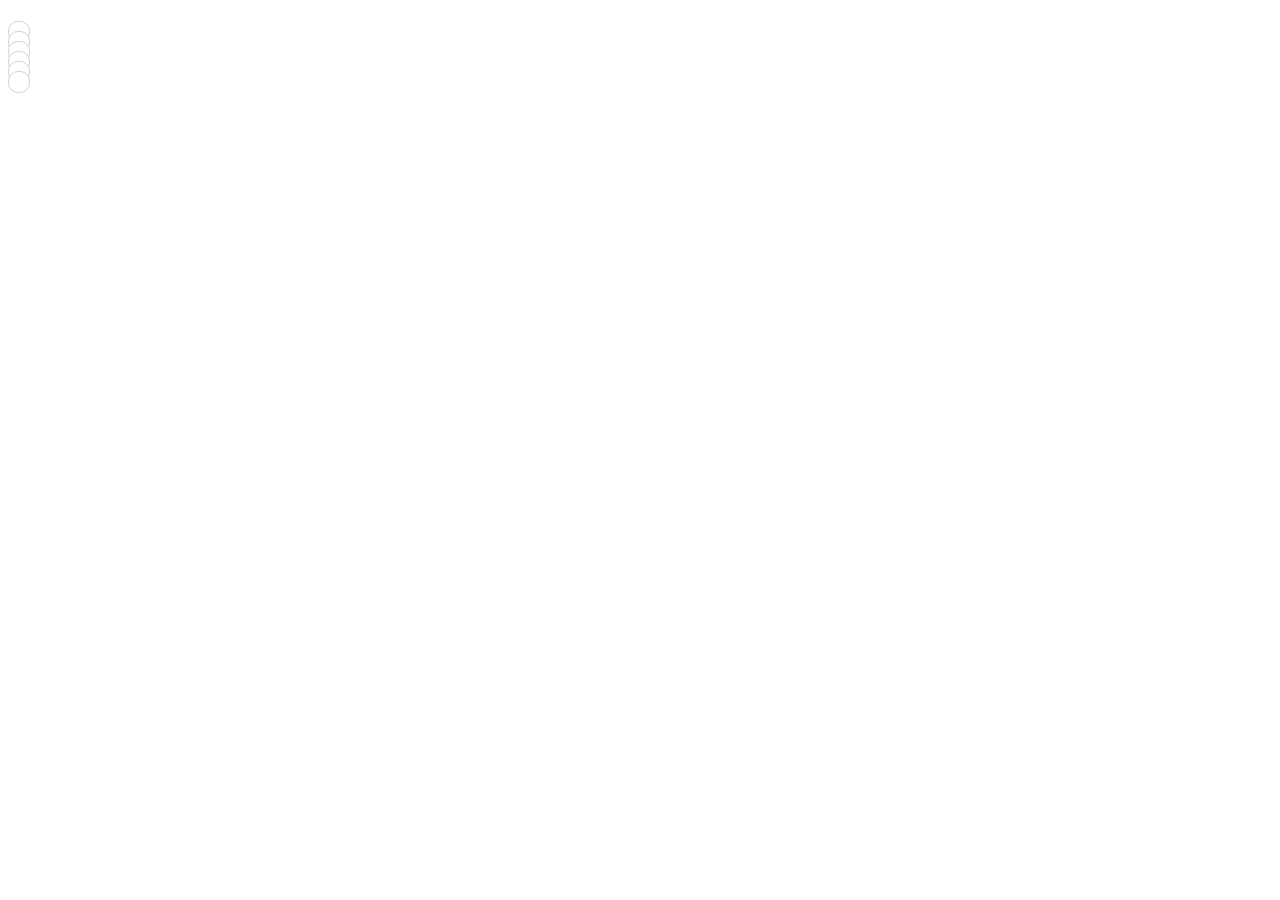
==== options.html @ e24d153e "I have made visual improvements." ====
<!DOCTYPE html>
<html>
   <head>
      <title data-l10n-id="optionsTitle"></title>
      <style>
        ul {
          list-style: none;
          padding-left:0;
        }
        body {
        white-space:nowrap;
        }
        li {
          display: flex;
          align-items: center;
          font-size: 14px;
          margin-bottom: 10px;
        }
        input[type="checkbox"] {
          display: none;
        }
        label {
          position: relative;
          cursor: pointer;
          padding-left: 30px;
        }
        label::before {
          content: "";
          position: absolute;
          left: 0;
          top: 0;
          width: 20px;
          height: 20px;
          border-radius: 10px;
          border: 1px solid lightgray;
          background-color: white;
        }
        input[type="checkbox"]:checked + label::before {
          border: 1px solid lightgreen;
          background-color: lightgreen;
        }
      </style>
   </head>
   <body>
      <h4 data-l10n-id="optionsTitle"></h4>
      <ul>
         <li><input type="checkbox" id="block_60fps" class="checkbox"><label for="block_60fps" data-l10n-id="optionsBlock60fps"></label></li>
         <li><input type="checkbox" id="block_h264" class="checkbox"><label for="block_h264" data-l10n-id="optionsBlockH264"></label></li>
         <li><input type="checkbox" id="block_vp8" class="checkbox"><label for="block_vp8" data-l10n-id="optionsBlockVP8"></label></li>
         <li><input type="checkbox" id="block_vp9" class="checkbox"><label for="block_vp9" data-l10n-id="optionsBlockVP9"></label></li>
         <li><input type="checkbox" id="block_av1" class="checkbox"><label for="block_av1" data-l10n-id="optionsBlockAV1"></label></li>
         <li><input type="checkbox" id="disable_LN" class="checkbox"><label for="disable_LN" data-l10n-id="optionsDisableLN"></label></li>
      </ul>
      <script src="options.js"></script>
   </body>
</html>
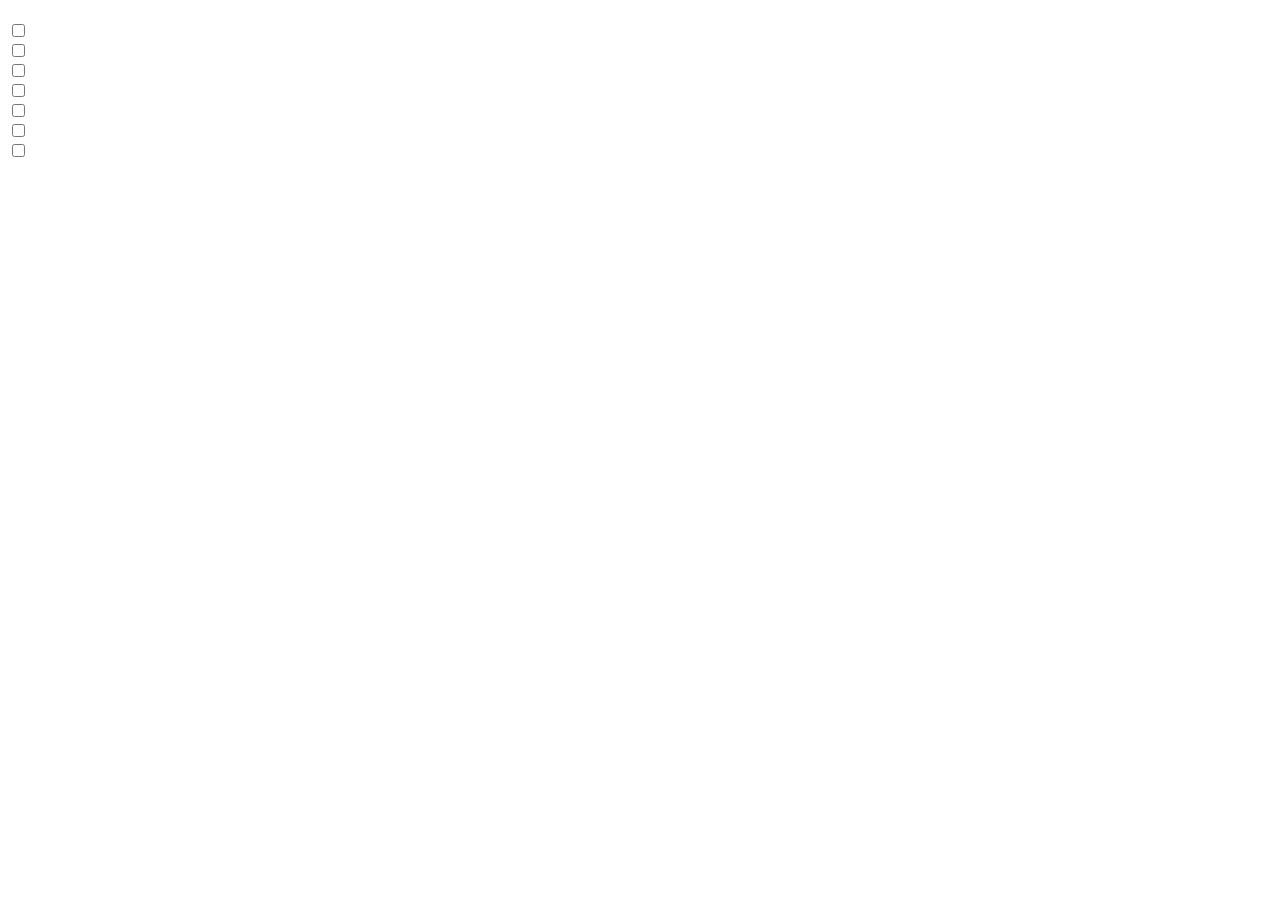
==== commit 01306d09: "Implement additional UI checkbox" ====
--- a/options.html
+++ b/options.html
@@ -10,41 +10,13 @@
         body {
         white-space:nowrap;
         }
-        li {
-          display: flex;
-          align-items: center;
-          font-size: 14px;
-          margin-bottom: 10px;
-        }
-        input[type="checkbox"] {
-          display: none;
-        }
-        label {
-          position: relative;
-          cursor: pointer;
-          padding-left: 30px;
-        }
-        label::before {
-          content: "";
-          position: absolute;
-          left: 0;
-          top: 0;
-          width: 20px;
-          height: 20px;
-          border-radius: 10px;
-          border: 1px solid lightgray;
-          background-color: white;
-        }
-        input[type="checkbox"]:checked + label::before {
-          border: 1px solid lightgreen;
-          background-color: lightgreen;
-        }
       </style>
    </head>
    <body>
       <h4 data-l10n-id="optionsTitle"></h4>
       <ul>
          <li><input type="checkbox" id="block_60fps" class="checkbox"><label for="block_60fps" data-l10n-id="optionsBlock60fps"></label></li>
+         <li><input type="checkbox" id="block_HDR" class="checkbox"><label for="block_HDR" data-l10n-id="optionsBlockHDR"></label></li>
          <li><input type="checkbox" id="block_h264" class="checkbox"><label for="block_h264" data-l10n-id="optionsBlockH264"></label></li>
          <li><input type="checkbox" id="block_vp8" class="checkbox"><label for="block_vp8" data-l10n-id="optionsBlockVP8"></label></li>
          <li><input type="checkbox" id="block_vp9" class="checkbox"><label for="block_vp9" data-l10n-id="optionsBlockVP9"></label></li>
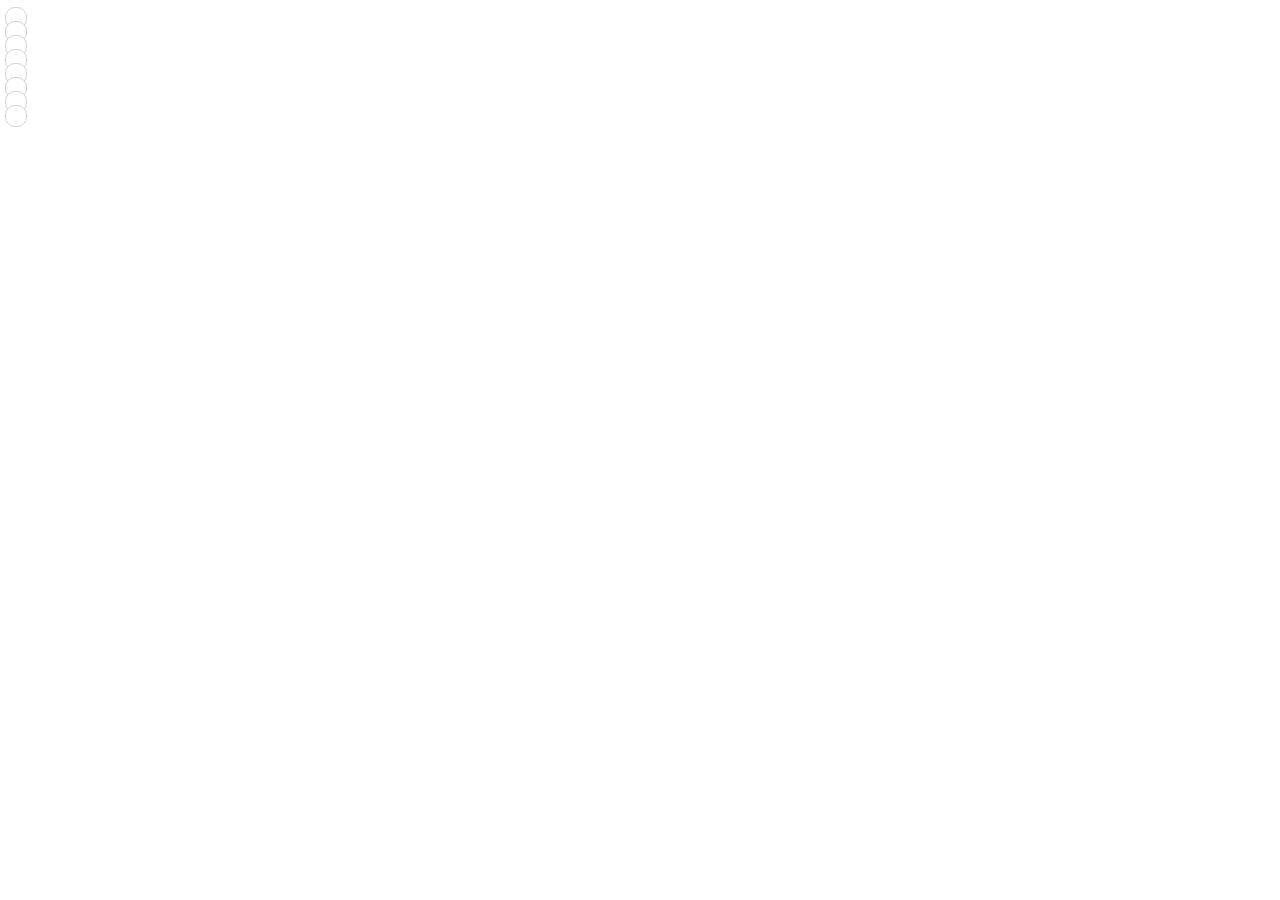
==== commit a0c6f123: "Merge 447ed72870a04e62ea431af8a181716a213d18a9 into 16b206e49a391c184cc356344387927ee127049f" ====
--- a/options.html
+++ b/options.html
@@ -3,24 +3,97 @@
    <head>
       <title data-l10n-id="optionsTitle"></title>
       <style>
+        @media (prefers-color-scheme: light) {
+          body {
+            color: black;
+            background: white;
+          }
+          p {
+            background: #efefef;
+          }
+        }
+        @media (prefers-color-scheme: dark) {
+          body {
+            color: white;
+            background-color: #202020;
+          }
+          p {
+            background: #3a3a3a;
+          }
+        }
+        body {
+          white-space: nowrap;
+          margin: 0px;
+        }
         ul {
           list-style: none;
-          padding-left:0;
+          margin-top: 5px;
+          margin-bottom: 5px;
+          padding-left: 5px;
+          padding-right: 8px;
         }
-        body {
-        white-space:nowrap;
+        li {
+          padding-top: 2px;
+          padding-bottom: 2px;
+        }
+        input.checkbox {
+          margin-right: 5px;
+          vertical-align: middle;
+        }
+        label {
+          vertical-align: middle;
+        }
+        p {
+          text-align: center;
+          font-weight: bold;
+          font-size: 1.3em;
+          padding: 0px;
+          margin: 0px;
+        }
+        li {
+          display: flex;
+          align-items: center;
+          font-size: 14px;
+          margin-bottom: 10px;
+        }
+        input[type="checkbox"] {
+          display: none;
+        }
+        label {
+          position: relative;
+          cursor: pointer;
+          padding-left: 30px;
+        }
+        label::before {
+          content: "";
+          position: absolute;
+          left: 0;
+          top: 0;
+          width: 20px;
+          height: 20px;
+          border-radius: 10px;
+          border: 1px solid lightgray;
+          background-color: white;
+        }
+        input[type="checkbox"]:checked + label::before {
+          border: 1px solid lightgreen;
+          background-color: lightgreen;
         }
       </style>
    </head>
    <body>
-      <h4 data-l10n-id="optionsTitle"></h4>
+      <p data-l10n-id="optionsTitleVideo"></p>
       <ul>
          <li><input type="checkbox" id="block_60fps" class="checkbox"><label for="block_60fps" data-l10n-id="optionsBlock60fps"></label></li>
-         <li><input type="checkbox" id="block_HDR" class="checkbox"><label for="block_HDR" data-l10n-id="optionsBlockHDR"></label></li>
          <li><input type="checkbox" id="block_h264" class="checkbox"><label for="block_h264" data-l10n-id="optionsBlockH264"></label></li>
          <li><input type="checkbox" id="block_vp8" class="checkbox"><label for="block_vp8" data-l10n-id="optionsBlockVP8"></label></li>
          <li><input type="checkbox" id="block_vp9" class="checkbox"><label for="block_vp9" data-l10n-id="optionsBlockVP9"></label></li>
          <li><input type="checkbox" id="block_av1" class="checkbox"><label for="block_av1" data-l10n-id="optionsBlockAV1"></label></li>
+      </ul>
+      <p data-l10n-id="optionsTitleAudio"></p>
+      <ul>
+         <li><input type="checkbox" id="block_opus" class="checkbox"><label for="block_opus" data-l10n-id="optionsBlockOpus"></label></li>
+         <li><input type="checkbox" id="block_mp4a" class="checkbox"><label for="block_mp4a" data-l10n-id="optionsBlockMP4A"></label></li>
          <li><input type="checkbox" id="disable_LN" class="checkbox"><label for="disable_LN" data-l10n-id="optionsDisableLN"></label></li>
       </ul>
       <script src="options.js"></script>
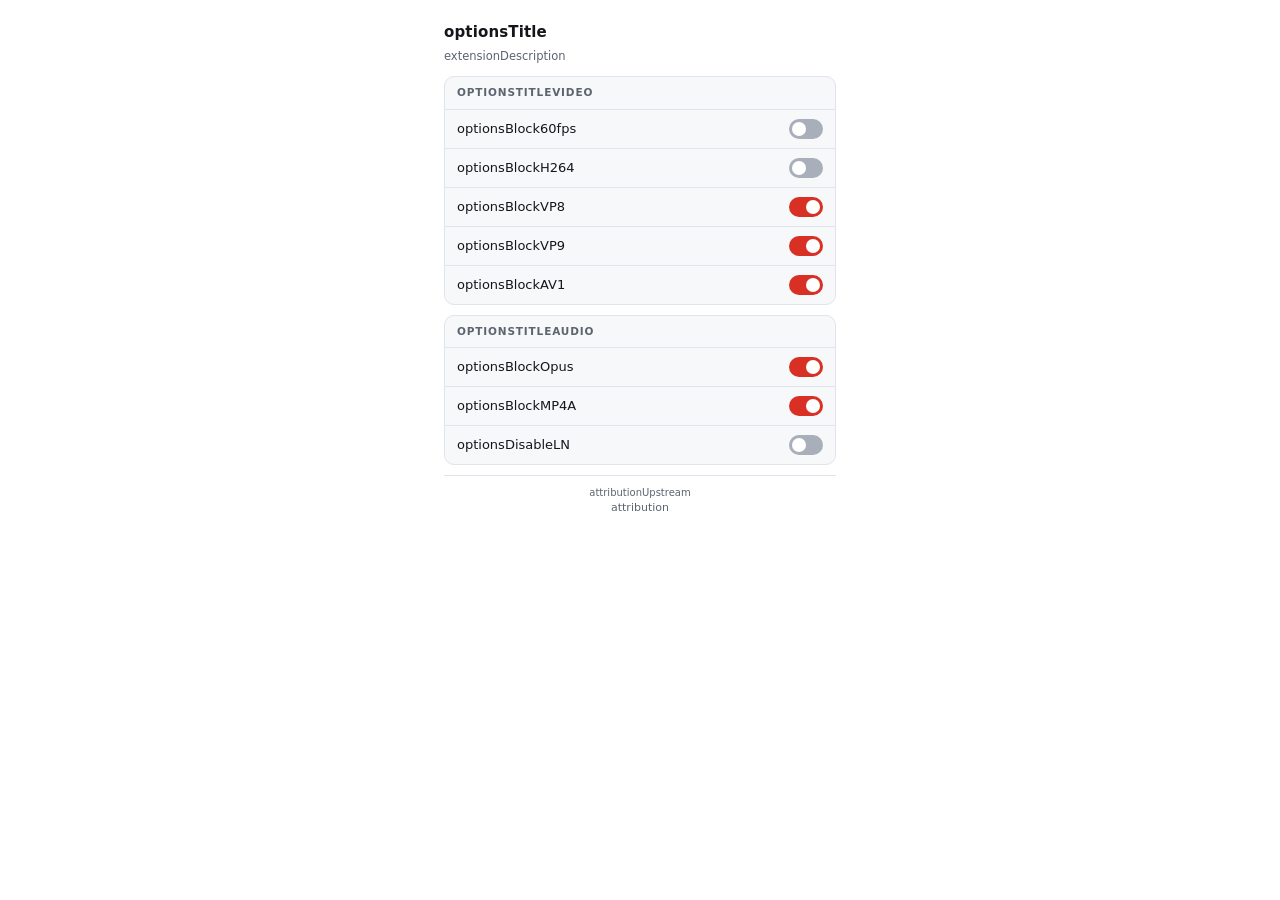
==== commit 6f8fde9e: "Reestructuración, reorganización, actualización, mejoras y ajustes. refactor: migrate to Manifest V3" ====
--- a/options.html
+++ b/options.html
@@ -1,101 +1,31 @@
 <!DOCTYPE html>
-<html>
+<html lang="en">
+   <!-- Modified and improved by LiebeBlack -->
    <head>
-      <title data-l10n-id="optionsTitle"></title>
-      <style>
-        @media (prefers-color-scheme: light) {
-          body {
-            color: black;
-            background: white;
-          }
-          p {
-            background: #efefef;
-          }
-        }
-        @media (prefers-color-scheme: dark) {
-          body {
-            color: white;
-            background-color: #202020;
-          }
-          p {
-            background: #3a3a3a;
-          }
-        }
-        body {
-          white-space: nowrap;
-          margin: 0px;
-        }
-        ul {
-          list-style: none;
-          margin-top: 5px;
-          margin-bottom: 5px;
-          padding-left: 5px;
-          padding-right: 8px;
-        }
-        li {
-          padding-top: 2px;
-          padding-bottom: 2px;
-        }
-        input.checkbox {
-          margin-right: 5px;
-          vertical-align: middle;
-        }
-        label {
-          vertical-align: middle;
-        }
-        p {
-          text-align: center;
-          font-weight: bold;
-          font-size: 1.3em;
-          padding: 0px;
-          margin: 0px;
-        }
-        li {
-          display: flex;
-          align-items: center;
-          font-size: 14px;
-          margin-bottom: 10px;
-        }
-        input[type="checkbox"] {
-          display: none;
-        }
-        label {
-          position: relative;
-          cursor: pointer;
-          padding-left: 30px;
-        }
-        label::before {
-          content: "";
-          position: absolute;
-          left: 0;
-          top: 0;
-          width: 20px;
-          height: 20px;
-          border-radius: 10px;
-          border: 1px solid lightgray;
-          background-color: white;
-        }
-        input[type="checkbox"]:checked + label::before {
-          border: 1px solid lightgreen;
-          background-color: lightgreen;
-        }
-      </style>
+      <meta charset="utf-8">
+      <title data-i18n="optionsTitle"></title>
+      <link rel="stylesheet" href="src/options/options.css">
    </head>
    <body>
-      <p data-l10n-id="optionsTitleVideo"></p>
-      <ul>
-         <li><input type="checkbox" id="block_60fps" class="checkbox"><label for="block_60fps" data-l10n-id="optionsBlock60fps"></label></li>
-         <li><input type="checkbox" id="block_h264" class="checkbox"><label for="block_h264" data-l10n-id="optionsBlockH264"></label></li>
-         <li><input type="checkbox" id="block_vp8" class="checkbox"><label for="block_vp8" data-l10n-id="optionsBlockVP8"></label></li>
-         <li><input type="checkbox" id="block_vp9" class="checkbox"><label for="block_vp9" data-l10n-id="optionsBlockVP9"></label></li>
-         <li><input type="checkbox" id="block_av1" class="checkbox"><label for="block_av1" data-l10n-id="optionsBlockAV1"></label></li>
-      </ul>
-      <p data-l10n-id="optionsTitleAudio"></p>
-      <ul>
-         <li><input type="checkbox" id="block_opus" class="checkbox"><label for="block_opus" data-l10n-id="optionsBlockOpus"></label></li>
-         <li><input type="checkbox" id="block_mp4a" class="checkbox"><label for="block_mp4a" data-l10n-id="optionsBlockMP4A"></label></li>
-         <li><input type="checkbox" id="disable_LN" class="checkbox"><label for="disable_LN" data-l10n-id="optionsDisableLN"></label></li>
-      </ul>
-      <script src="options.js"></script>
+      <header>
+         <h1 data-i18n="optionsTitle"></h1>
+         <p class="tagline" data-i18n="extensionDescription"></p>
+      </header>
+      <main>
+         <section class="card">
+            <h2 data-i18n="optionsTitleVideo"></h2>
+            <ul id="group-video"></ul>
+         </section>
+         <section class="card">
+            <h2 data-i18n="optionsTitleAudio"></h2>
+            <ul id="group-audio"></ul>
+         </section>
+      </main>
+      <footer>
+         <p class="credit" data-i18n="attributionUpstream"></p>
+         <p data-i18n="attribution"></p>
+      </footer>
+      <script src="src/common/config.js"></script>
+      <script type="module" src="src/options/options.js"></script>
    </body>
 </html>
--- a/src/options/options.css
+++ b/src/options/options.css
@@ -0,0 +1,194 @@
+/**
+ * SPDX-License-Identifier: MIT
+ * Copyright (c) 2019 alextrv, 2015 erkserkserks. See LICENSE.
+ * Modified and improved by LiebeBlack.
+ */
+
+:root {
+  color-scheme: light dark;
+
+  --bg: #ffffff;
+  --surface: #f7f8fa;
+  --border: #e1e4e9;
+  --highlight: #edeff3;
+  --text: #14161a;
+  --muted: #5c6470;
+  --accent: #d93025;
+  --track: #a9afba;
+  --knob: #ffffff;
+}
+
+@media (prefers-color-scheme: dark) {
+  :root {
+    --bg: #14161a;
+    --surface: #1c1f25;
+    --border: #2b3038;
+    --highlight: #23272e;
+    --text: #e9ebef;
+    --muted: #a7aeb9;
+    --accent: #e34a3c;
+    --track: #3a4048;
+    --knob: #e9ebef;
+  }
+}
+
+* {
+  box-sizing: border-box;
+}
+
+html {
+  background: var(--bg);
+}
+
+body {
+  width: 320px;
+  max-width: 100%;
+  margin: 0 auto;
+  padding: 14px 14px 12px;
+  background: var(--bg);
+  color: var(--text);
+  font: 13px/1.45 system-ui, -apple-system, "Segoe UI", Roboto, "Helvetica Neue", sans-serif;
+  -webkit-font-smoothing: antialiased;
+  user-select: none;
+}
+
+/* Opened as a full options tab there is room to breathe; the popup stays at 320px. */
+@media (min-width: 600px) {
+  body {
+    width: 420px;
+    padding-block: 22px;
+  }
+}
+
+header {
+  margin-bottom: 12px;
+}
+
+h1 {
+  margin: 0;
+  font-size: 15px;
+  font-weight: 650;
+  letter-spacing: 0.01em;
+}
+
+.tagline {
+  margin: 4px 0 0;
+  color: var(--muted);
+  font-size: 11.5px;
+}
+
+.card {
+  margin-bottom: 10px;
+  border: 1px solid var(--border);
+  border-radius: 10px;
+  background: var(--surface);
+  overflow: hidden;
+}
+
+.card h2 {
+  margin: 0;
+  padding: 8px 12px;
+  border-bottom: 1px solid var(--border);
+  color: var(--muted);
+  font-size: 10.5px;
+  font-weight: 600;
+  letter-spacing: 0.08em;
+  text-transform: uppercase;
+}
+
+ul {
+  margin: 0;
+  padding: 0;
+  list-style: none;
+}
+
+li + li {
+  border-top: 1px solid var(--border);
+}
+
+.row {
+  position: relative;
+  display: flex;
+  align-items: center;
+  justify-content: space-between;
+  gap: 12px;
+  padding: 9px 12px;
+  cursor: pointer;
+}
+
+.row:hover {
+  background: var(--highlight);
+}
+
+.row:focus-within {
+  outline: 2px solid var(--accent);
+  outline-offset: -2px;
+}
+
+.name {
+  flex: 1 1 auto;
+  line-height: 1.35;
+  overflow-wrap: anywhere;
+}
+
+.checkbox {
+  position: absolute;
+  width: 1px;
+  height: 1px;
+  margin: 0;
+  opacity: 0;
+}
+
+.check {
+  position: relative;
+  flex: none;
+  width: 34px;
+  height: 20px;
+  border-radius: 999px;
+  background: var(--track);
+  transition: background-color 150ms ease;
+}
+
+.check::after {
+  content: "";
+  position: absolute;
+  top: 3px;
+  left: 3px;
+  width: 14px;
+  height: 14px;
+  border-radius: 50%;
+  background: var(--knob);
+  transition: translate 150ms ease;
+}
+
+.checkbox:checked + .check {
+  background: var(--accent);
+}
+
+.checkbox:checked + .check::after {
+  translate: 14px 0;
+}
+
+footer {
+  padding-top: 9px;
+  border-top: 1px solid var(--border);
+  color: var(--muted);
+  font-size: 11px;
+  line-height: 1.5;
+  text-align: center;
+}
+
+footer p {
+  margin: 0;
+}
+
+.credit {
+  font-size: 10px;
+}
+
+@media (prefers-reduced-motion: reduce) {
+  .check,
+  .check::after {
+    transition: none;
+  }
+}
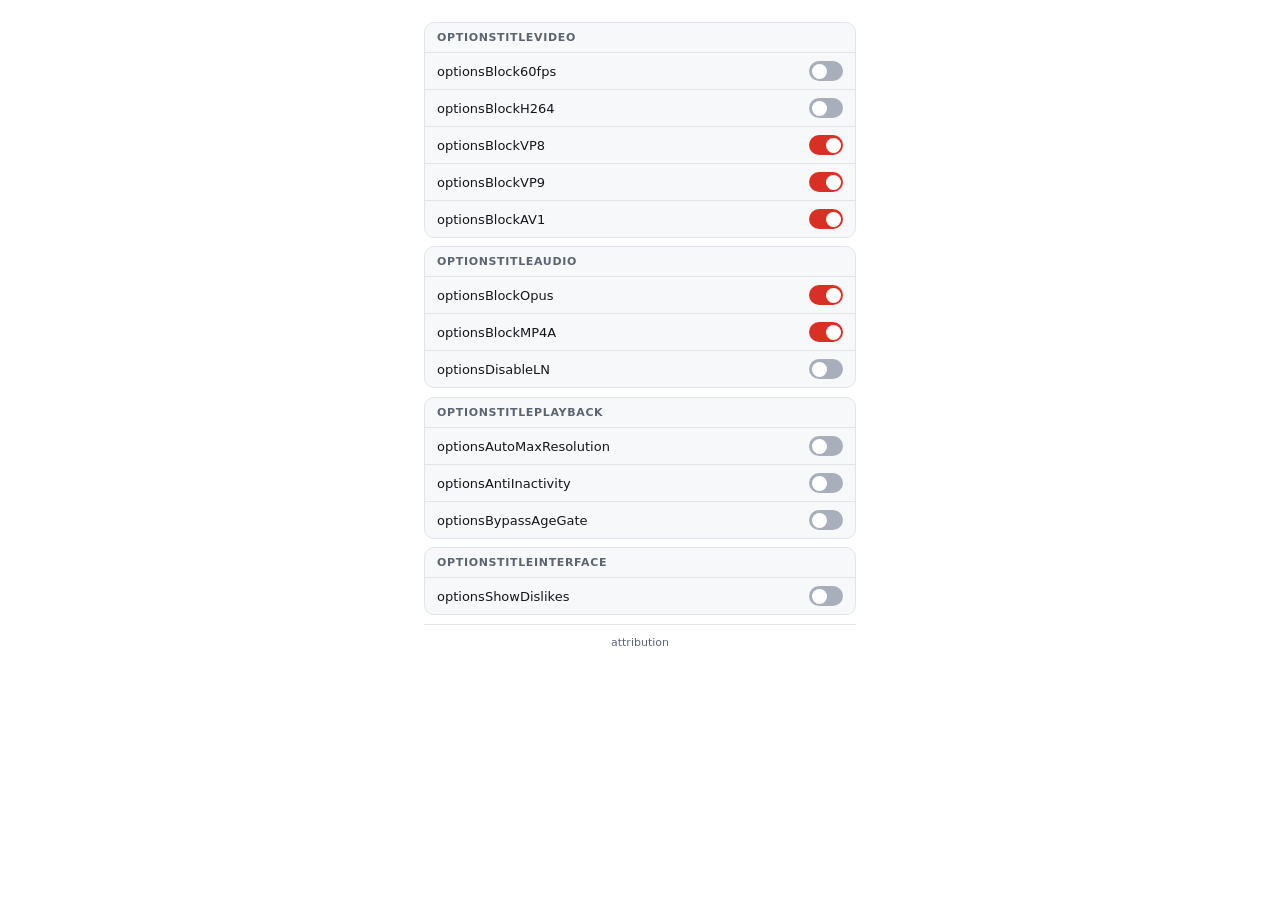
==== commit 15eda01c: "Renew" ====
--- a/options.html
+++ b/options.html
@@ -1,31 +1,35 @@
 <!DOCTYPE html>
-<html lang="en">
+<html lang="es">
    <!-- Modified and improved by LiebeBlack -->
    <head>
       <meta charset="utf-8">
-      <title data-i18n="optionsTitle"></title>
+      <meta name="viewport" content="width=device-width, initial-scale=1">
+      <title data-i18n="optionsTitle">enhanced-h264ify</title>
       <link rel="stylesheet" href="src/options/options.css">
    </head>
    <body>
-      <header>
-         <h1 data-i18n="optionsTitle"></h1>
-         <p class="tagline" data-i18n="extensionDescription"></p>
-      </header>
       <main>
          <section class="card">
-            <h2 data-i18n="optionsTitleVideo"></h2>
+            <h2 data-i18n="optionsTitleVideo">Video</h2>
             <ul id="group-video"></ul>
          </section>
          <section class="card">
-            <h2 data-i18n="optionsTitleAudio"></h2>
+            <h2 data-i18n="optionsTitleAudio">Audio</h2>
             <ul id="group-audio"></ul>
+         </section>
+         <section class="card">
+            <h2 data-i18n="optionsTitlePlayback">Reproducción</h2>
+            <ul id="group-playback"></ul>
+         </section>
+         <section class="card">
+            <h2 data-i18n="optionsTitleInterface">Interfaz</h2>
+            <ul id="group-interface"></ul>
          </section>
       </main>
       <footer>
-         <p class="credit" data-i18n="attributionUpstream"></p>
-         <p data-i18n="attribution"></p>
+         <p class="credit" data-i18n="attribution"></p>
       </footer>
       <script src="src/common/config.js"></script>
-      <script type="module" src="src/options/options.js"></script>
+      <script src="src/options/options.js"></script>
    </body>
 </html>
--- a/src/options/options.css
+++ b/src/options/options.css
@@ -41,58 +41,43 @@
 }
 
 body {
-  width: 320px;
+  width: 360px;
   max-width: 100%;
   margin: 0 auto;
   padding: 14px 14px 12px;
   background: var(--bg);
   color: var(--text);
-  font: 13px/1.45 system-ui, -apple-system, "Segoe UI", Roboto, "Helvetica Neue", sans-serif;
+  font: 13px/1.4 system-ui, -apple-system, "Segoe UI", Roboto, "Helvetica Neue", sans-serif;
   -webkit-font-smoothing: antialiased;
   user-select: none;
 }
 
-/* Opened as a full options tab there is room to breathe; the popup stays at 320px. */
+/* Room to breathe when opened as full tab */
 @media (min-width: 600px) {
   body {
-    width: 420px;
+    width: 460px;
     padding-block: 22px;
   }
 }
 
-header {
-  margin-bottom: 12px;
-}
-
-h1 {
-  margin: 0;
-  font-size: 15px;
-  font-weight: 650;
-  letter-spacing: 0.01em;
-}
-
-.tagline {
-  margin: 4px 0 0;
-  color: var(--muted);
-  font-size: 11.5px;
-}
-
+/* contain: content limits repaints to isolated card subtrees on low-spec hardware */
 .card {
-  margin-bottom: 10px;
+  margin-bottom: 8px;
   border: 1px solid var(--border);
   border-radius: 10px;
   background: var(--surface);
   overflow: hidden;
+  contain: content;
 }
 
 .card h2 {
   margin: 0;
-  padding: 8px 12px;
+  padding: 7px 12px;
   border-bottom: 1px solid var(--border);
   color: var(--muted);
-  font-size: 10.5px;
+  font-size: 11px;
   font-weight: 600;
-  letter-spacing: 0.08em;
+  letter-spacing: 0.06em;
   text-transform: uppercase;
 }
 
@@ -112,7 +97,7 @@
   align-items: center;
   justify-content: space-between;
   gap: 12px;
-  padding: 9px 12px;
+  padding: 8px 12px;
   cursor: pointer;
 }
 
@@ -127,6 +112,7 @@
 
 .name {
   flex: 1 1 auto;
+  font-size: 13px;
   line-height: 1.35;
   overflow-wrap: anywhere;
 }
@@ -146,19 +132,22 @@
   height: 20px;
   border-radius: 999px;
   background: var(--track);
-  transition: background-color 150ms ease;
+  transition: background-color 120ms ease;
+  will-change: background-color;
 }
 
 .check::after {
   content: "";
   position: absolute;
-  top: 3px;
-  left: 3px;
-  width: 14px;
-  height: 14px;
+  top: 2.5px;
+  left: 2.5px;
+  width: 15px;
+  height: 15px;
   border-radius: 50%;
   background: var(--knob);
-  transition: translate 150ms ease;
+  transition: transform 120ms ease;
+  transform: translate3d(0, 0, 0);
+  will-change: transform;
 }
 
 .checkbox:checked + .check {
@@ -166,15 +155,15 @@
 }
 
 .checkbox:checked + .check::after {
-  translate: 14px 0;
+  transform: translate3d(14px, 0, 0);
 }
 
 footer {
-  padding-top: 9px;
+  padding-top: 10px;
   border-top: 1px solid var(--border);
   color: var(--muted);
   font-size: 11px;
-  line-height: 1.5;
+  line-height: 1.4;
   text-align: center;
 }
 
@@ -183,7 +172,8 @@
 }
 
 .credit {
-  font-size: 10px;
+  font-size: 11px;
+  color: var(--muted);
 }
 
 @media (prefers-reduced-motion: reduce) {
